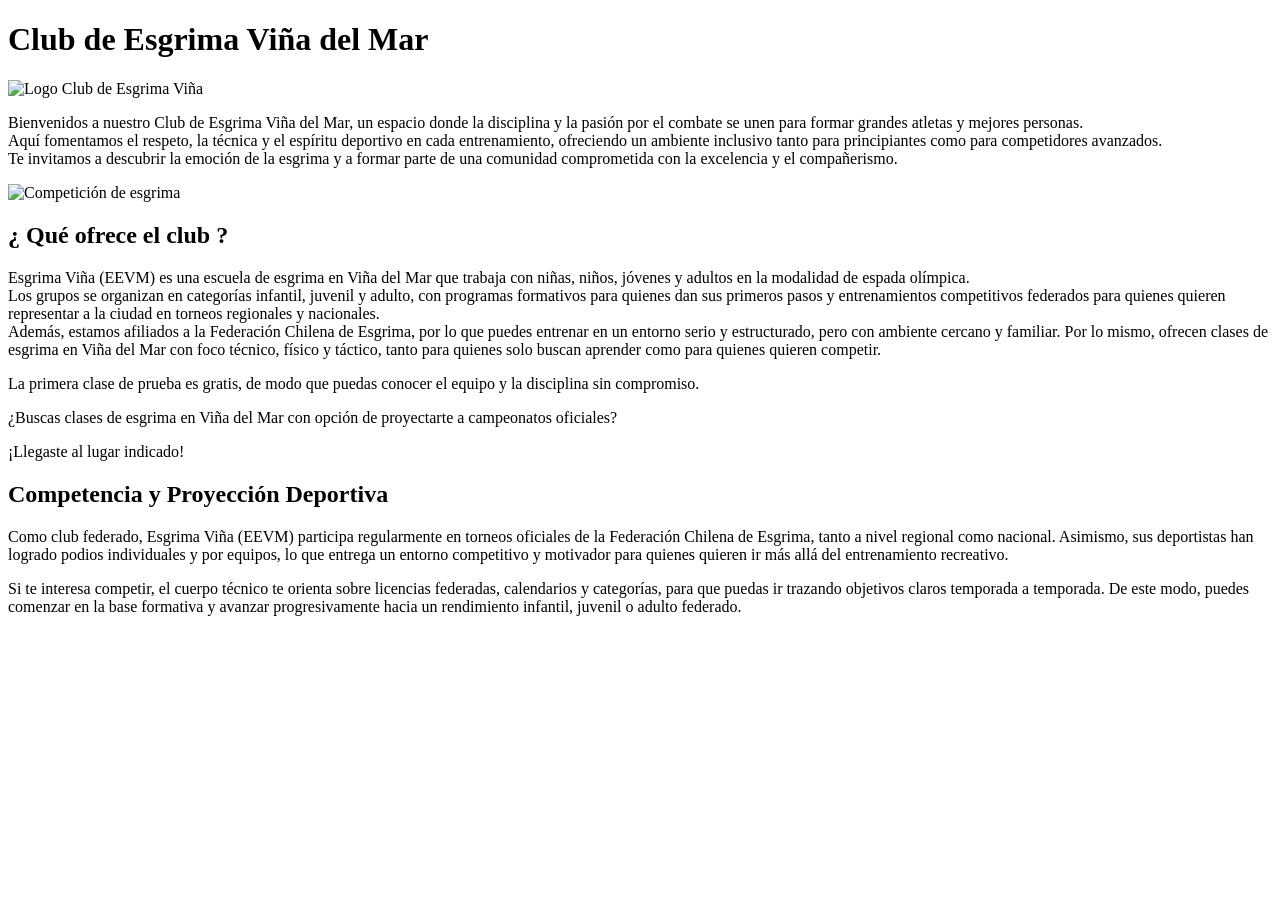
==== html-files/index.html @ 51bcf243 "Add html-files folder as normal folder" ====
<!doctype html>
<html lang="en">
  <head>
    <meta charset="UTF-8" />
    <meta name="viewport" content="width=device-width, initial-scale=1.0" />
    <meta
      name="description"
      content="Club de esgrima familiar con clases para niños, jóvenes y adultos. Fomentamos disciplina, respeto y compañerismo en un ambiente seguro y profesional. ¡Ven a tu clase de prueba!"
    />
    <title>Esgrima Viña</title>
  </head>
  <body>
    <h1>Club de Esgrima Viña del Mar</h1>
    <img src="images\logo-eevm.jpg" alt="Logo Club de Esgrima Viña" />
    <p>
      Bienvenidos a nuestro Club de Esgrima Viña del Mar, un espacio donde la
      disciplina y la pasión por el combate se unen para formar grandes atletas
      y mejores personas. <br />
      Aquí fomentamos el respeto, la técnica y el espíritu deportivo en cada
      entrenamiento, ofreciendo un ambiente inclusivo tanto para principiantes
      como para competidores avanzados. <br />
      Te invitamos a descubrir la emoción de la esgrima y a formar parte de una
      comunidad comprometida con la excelencia y el compañerismo.
    </p>
    <img src="images\fencing-girl.png" alt="Competición de esgrima" />
    <h2>¿ Qué ofrece el club ?</h2>
    <p>
      Esgrima Viña (EEVM) es una escuela de esgrima en Viña del Mar que trabaja
      con niñas, niños, jóvenes y adultos en la modalidad de espada olímpica.
      <br />Los grupos se organizan en categorías infantil, juvenil y adulto,
      con programas formativos para quienes dan sus primeros pasos y
      entrenamientos competitivos federados para quienes quieren representar a
      la ciudad en torneos regionales y nacionales. <br />
      Además, estamos afiliados a la Federación Chilena de Esgrima, por lo que
      puedes entrenar en un entorno serio y estructurado, pero con ambiente
      cercano y familiar. Por lo mismo, ofrecen clases de esgrima en Viña del
      Mar con foco técnico, físico y táctico, tanto para quienes solo buscan
      aprender como para quienes quieren competir.
    </p>

    <p>
      La primera clase de prueba es gratis, de modo que puedas conocer el equipo
      y la disciplina sin compromiso.
    </p>

    <p>
      ¿Buscas clases de esgrima en Viña del Mar con opción de proyectarte a
      campeonatos oficiales?
    </p>
    <p>¡Llegaste al lugar indicado!</p>

    <h2>Competencia y Proyección Deportiva</h2>
    <p>
      Como club federado, Esgrima Viña (EEVM) participa regularmente en torneos
      oficiales de la Federación Chilena de Esgrima, tanto a nivel regional como
      nacional. Asimismo, sus deportistas han logrado podios individuales y por
      equipos, lo que entrega un entorno competitivo y motivador para quienes
      quieren ir más allá del entrenamiento recreativo.
    </p>

    <p>
      Si te interesa competir, el cuerpo técnico te orienta sobre licencias
      federadas, calendarios y categorías, para que puedas ir trazando objetivos
      claros temporada a temporada. De este modo, puedes comenzar en la base
      formativa y avanzar progresivamente hacia un rendimiento infantil, juvenil
      o adulto federado.
    </p>
  </body>
</html>
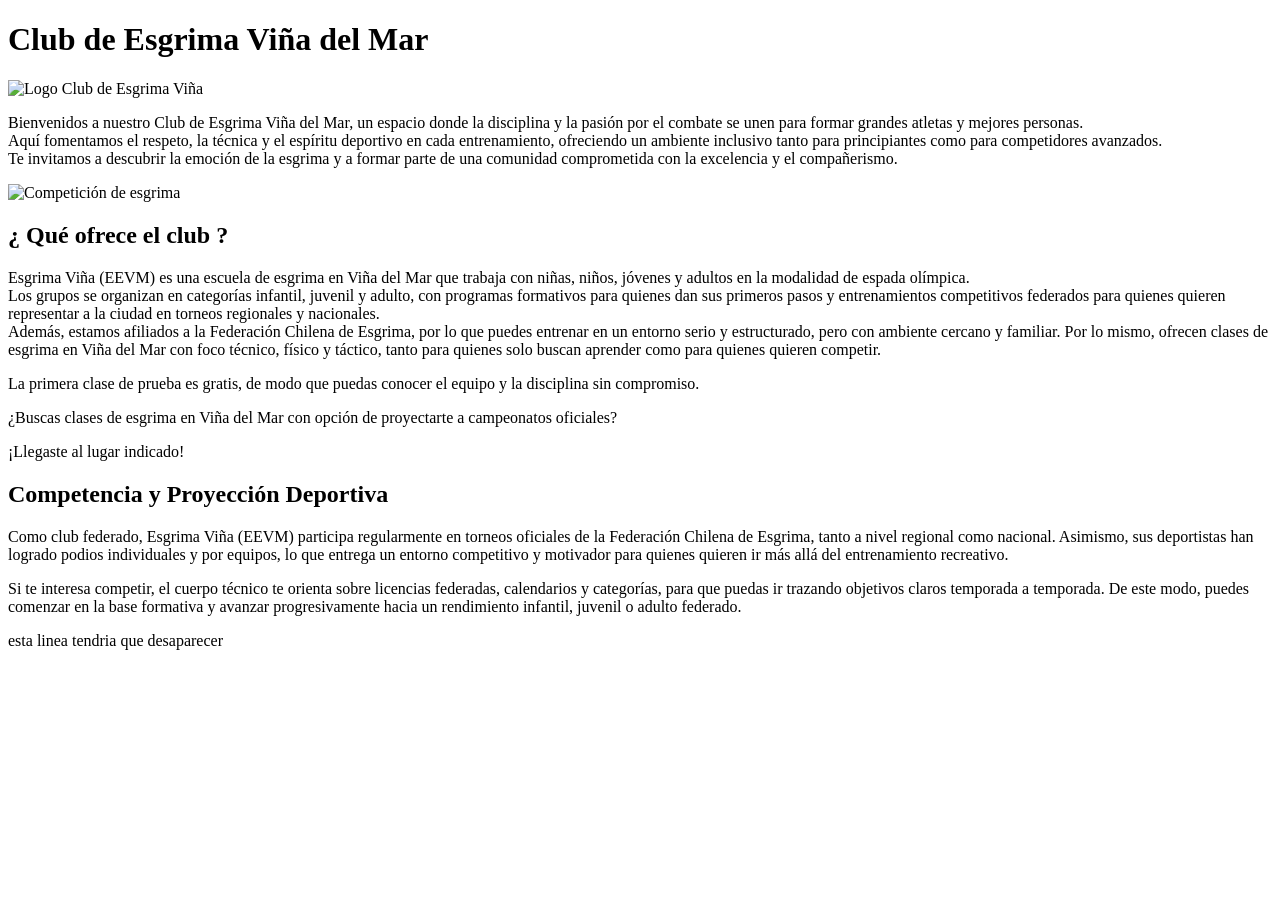
==== commit 4aafbc4d: "agregando un parrafo para hacer pull" ====
--- a/html-files/index.html
+++ b/html-files/index.html
@@ -65,5 +65,7 @@
       formativa y avanzar progresivamente hacia un rendimiento infantil, juvenil
       o adulto federado.
     </p>
+
+    <p>esta linea tendria que desaparecer</p>
   </body>
 </html>
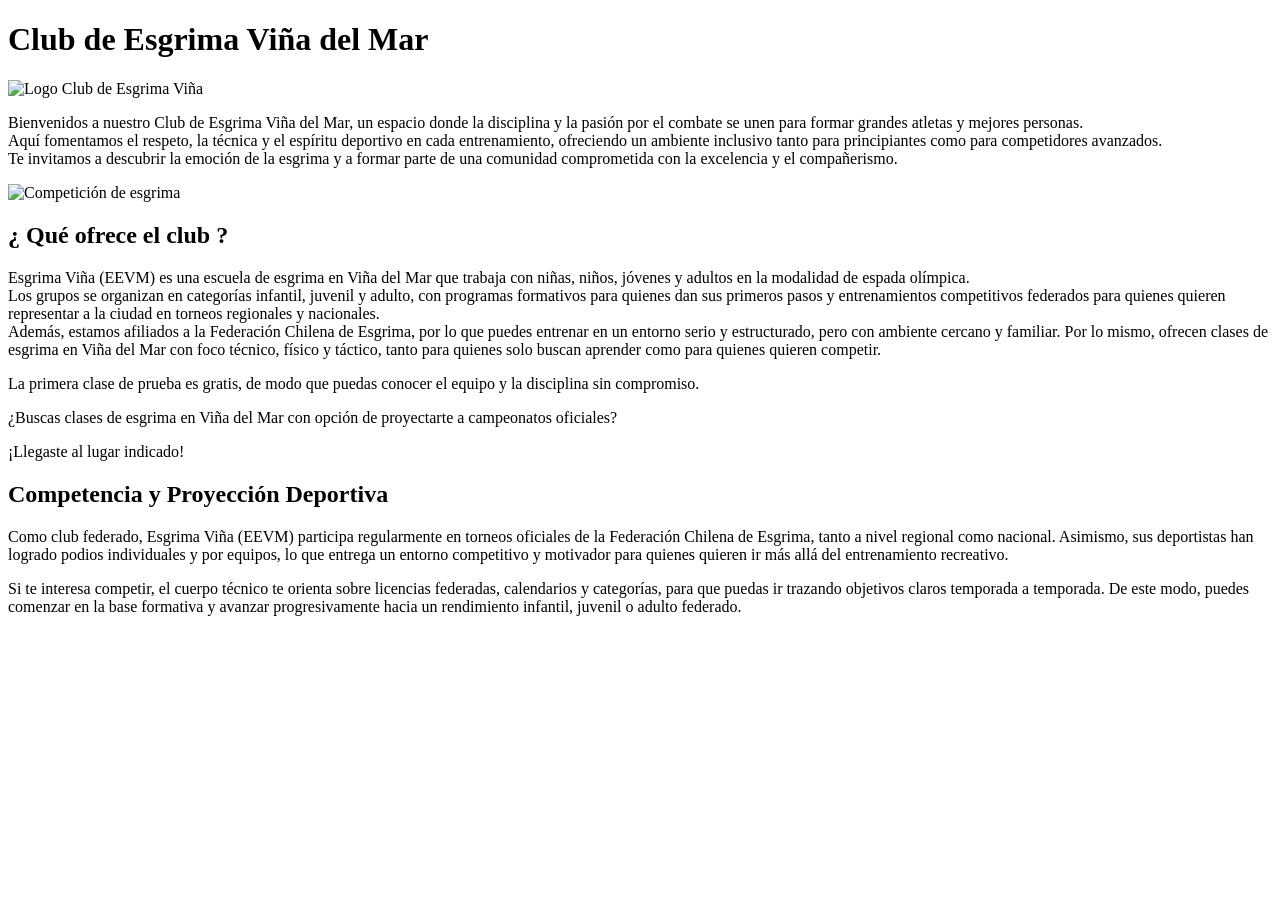
==== commit e4bc75ba: "eliminated cloned files" ====
--- a/html-files/index.html
+++ b/html-files/index.html
@@ -66,6 +66,6 @@
       o adulto federado.
     </p>
 
-    <p>esta linea tendria que desaparecer</p>
+    
   </body>
 </html>
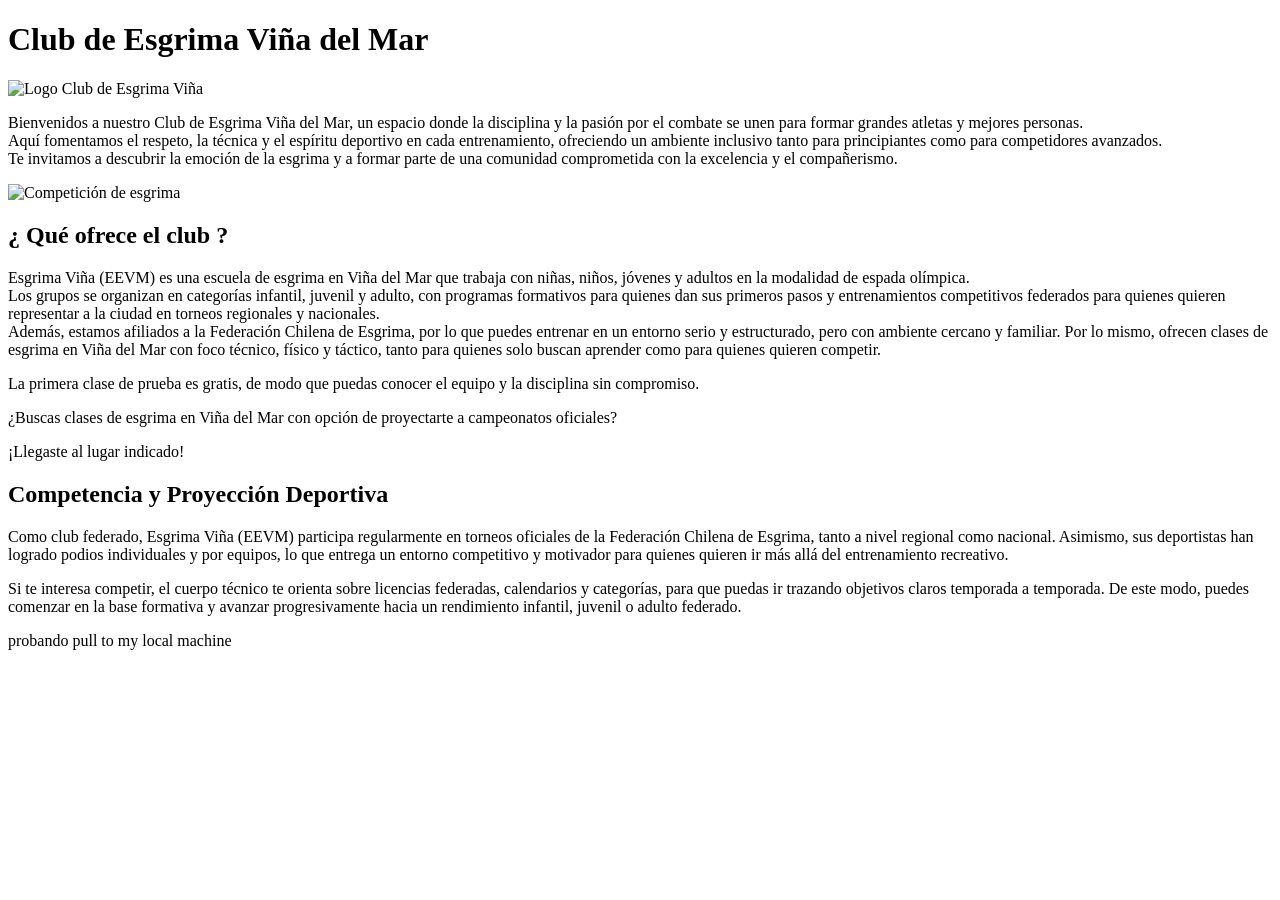
==== commit 584f82e8: "adding line to pull to my pc" ====
--- a/html-files/index.html
+++ b/html-files/index.html
@@ -66,6 +66,7 @@
       o adulto federado.
     </p>
 
+    <p> probando pull to my local machine </p>
     
   </body>
 </html>
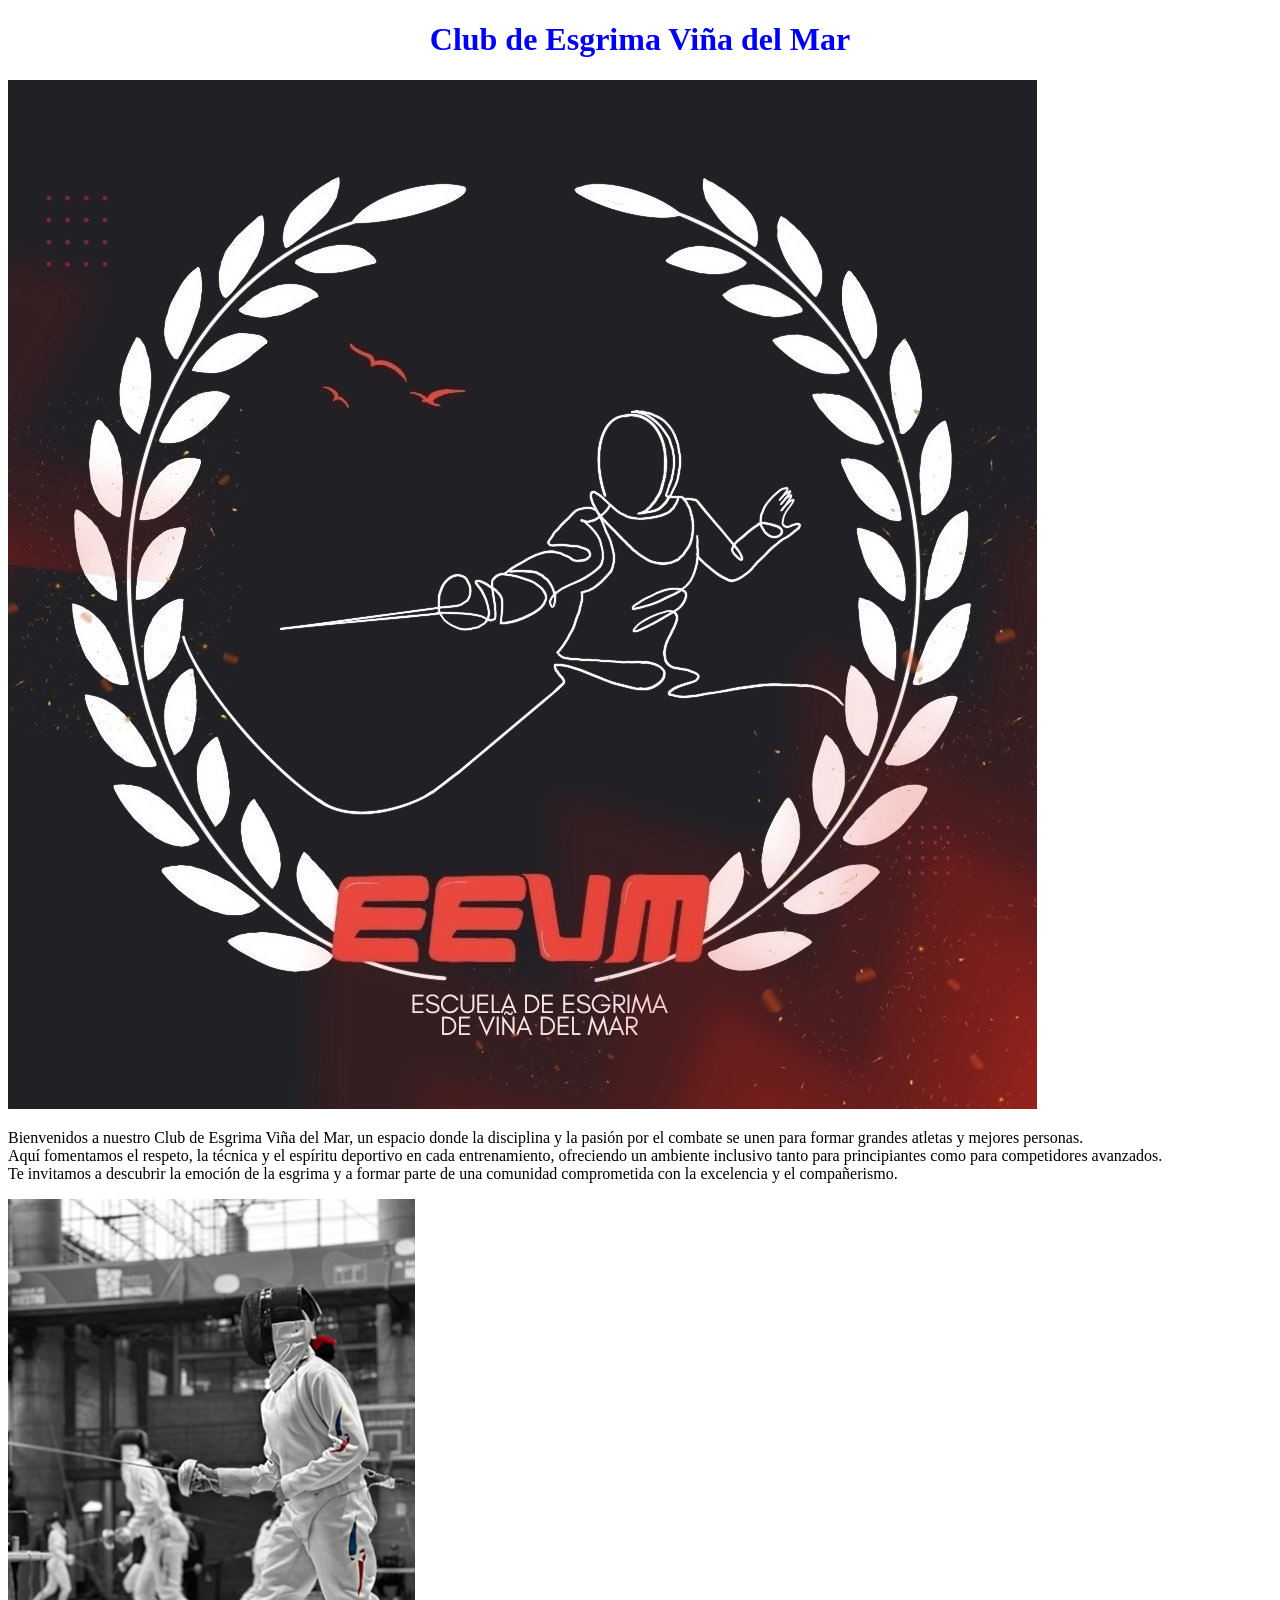
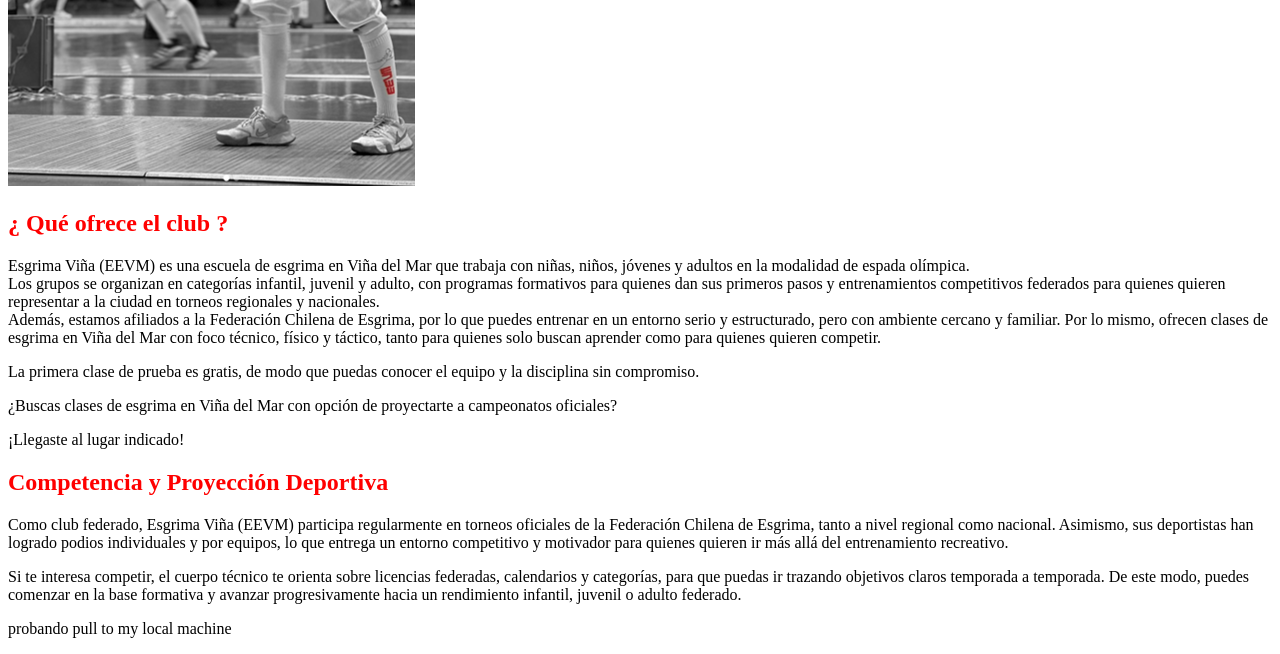
==== commit 25b66f33: "Fixed link to css file and images" ====
--- a/html-files/index.html
+++ b/html-files/index.html
@@ -8,10 +8,11 @@
       content="Club de esgrima familiar con clases para niños, jóvenes y adultos. Fomentamos disciplina, respeto y compañerismo en un ambiente seguro y profesional. ¡Ven a tu clase de prueba!"
     />
     <title>Esgrima Viña</title>
+    <link rel="stylesheet" href="../CSS-files/style.css" />
   </head>
   <body>
     <h1>Club de Esgrima Viña del Mar</h1>
-    <img src="images\logo-eevm.jpg" alt="Logo Club de Esgrima Viña" />
+    <img src="../images/logo-eevm.jpg" alt="Logo Club de Esgrima Viña" />
     <p>
       Bienvenidos a nuestro Club de Esgrima Viña del Mar, un espacio donde la
       disciplina y la pasión por el combate se unen para formar grandes atletas
@@ -22,7 +23,7 @@
       Te invitamos a descubrir la emoción de la esgrima y a formar parte de una
       comunidad comprometida con la excelencia y el compañerismo.
     </p>
-    <img src="images\fencing-girl.png" alt="Competición de esgrima" />
+    <img src="../images/fencing-girl.png" alt="Competición de esgrima" />
     <h2>¿ Qué ofrece el club ?</h2>
     <p>
       Esgrima Viña (EEVM) es una escuela de esgrima en Viña del Mar que trabaja
@@ -66,7 +67,6 @@
       o adulto federado.
     </p>
 
-    <p> probando pull to my local machine </p>
-    
+    <p>probando pull to my local machine</p>
   </body>
 </html>
--- a/CSS-files/style.css
+++ b/CSS-files/style.css
@@ -0,0 +1,8 @@
+h1 {
+  text-align: center;
+  color: blue;
+}
+
+h2 {
+  color: red;
+}
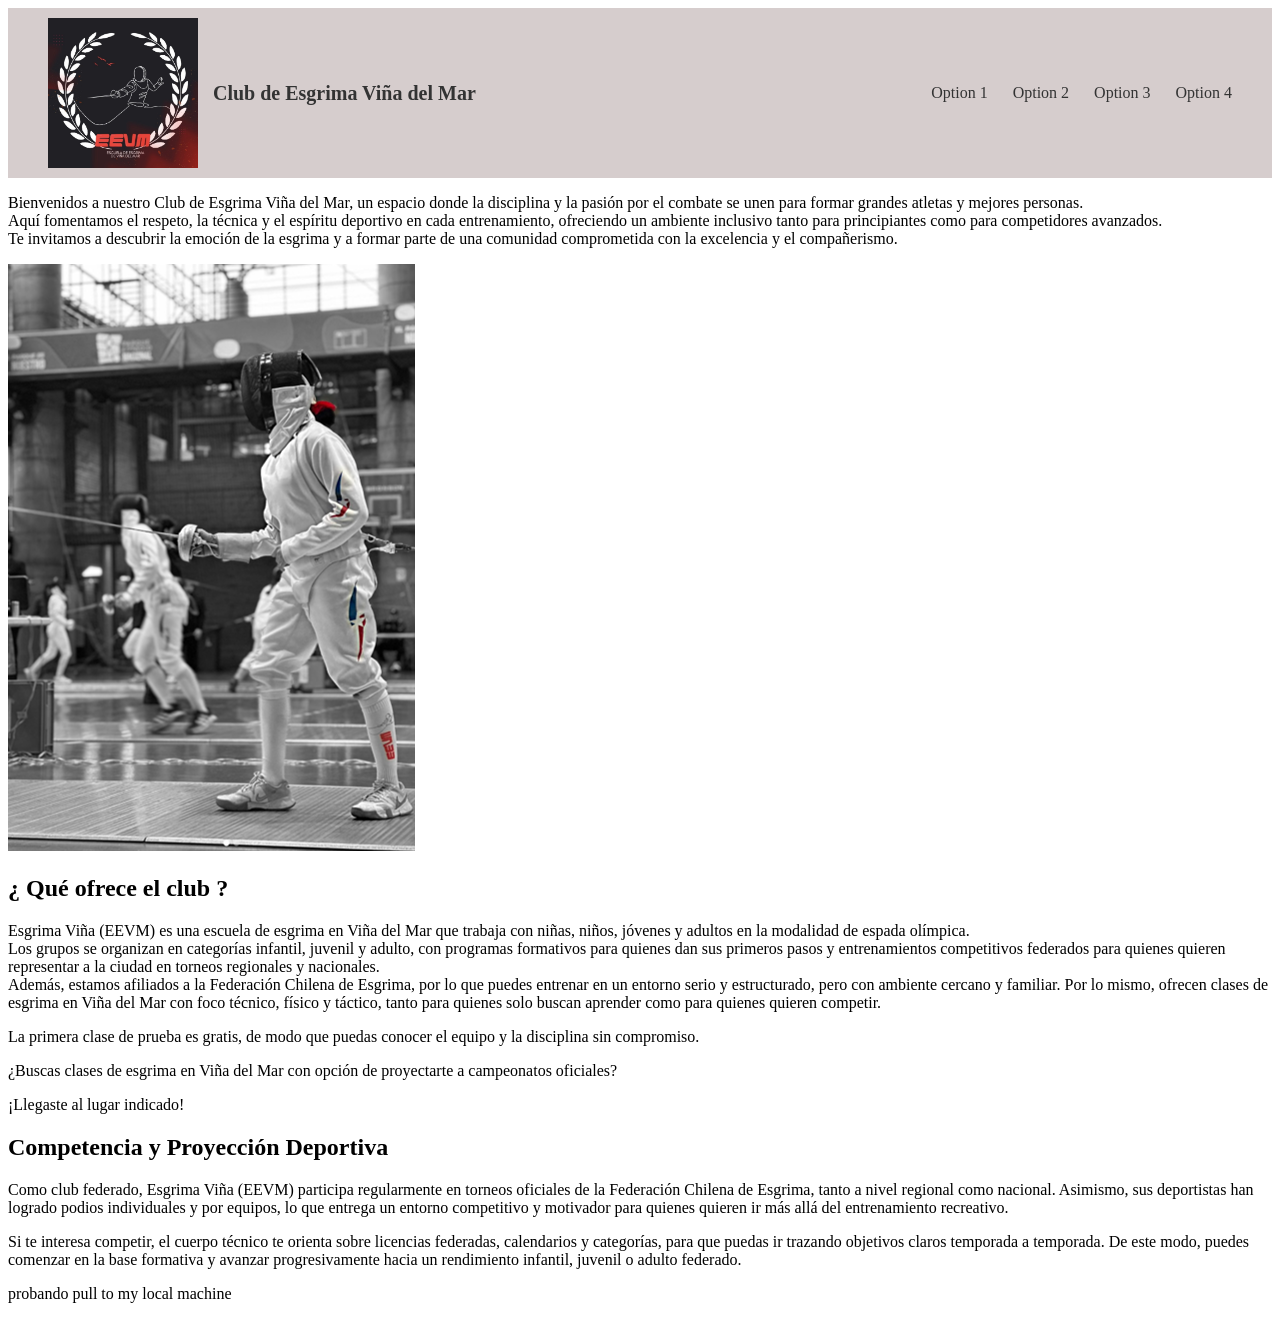
==== commit 78cc2457: "heading and menu on heading estructure and style" ====
--- a/html-files/index.html
+++ b/html-files/index.html
@@ -11,8 +11,25 @@
     <link rel="stylesheet" href="../CSS-files/style.css" />
   </head>
   <body>
-    <h1>Club de Esgrima Viña del Mar</h1>
-    <img src="../images/logo-eevm.jpg" alt="Logo Club de Esgrima Viña" />
+    <header class="header">
+      <div class="logo-container">
+        <img
+          src="../images/logo-eevm.jpg"
+          alt="Logo Club de Esgrima"
+          class="logo"
+        />
+        <h1>Club de Esgrima Viña del Mar</h1>
+      </div>
+      <nav class="menu">
+        <ul>
+          <li><a href="#">Option 1</a></li>
+          <li><a href="#">Option 2</a></li>
+          <li><a href="#">Option 3</a></li>
+          <li><a href="#">Option 4</a></li>
+        </ul>
+      </nav>
+    </header>
+
     <p>
       Bienvenidos a nuestro Club de Esgrima Viña del Mar, un espacio donde la
       disciplina y la pasión por el combate se unen para formar grandes atletas
--- a/CSS-files/style.css
+++ b/CSS-files/style.css
@@ -1,8 +1,43 @@
-h1 {
-  text-align: center;
-  color: blue;
+.header {
+  background-color: rgba(201, 188, 188, 0.749);
+  display: flex;
+  justify-content: space-between;
+  align-items: center;
+  padding: 10px 40px;
 }
 
-h2 {
-  color: red;
+.logo-container {
+  display: flex;
+  align-items: center;
+  gap: 15px;
 }
+
+.logo {
+  width: auto;
+  height: 150px;
+}
+
+.logo-container h1 {
+  font-size: 20px;
+  color: #333;
+  margin: 0;
+}
+
+.menu ul {
+  list-style: none;
+  display: flex;
+  gap: 25px;
+  margin: 0;
+  padding: 0;
+}
+
+.menu a {
+  text-decoration: none;
+  color: #333;
+  font-weight: 500;
+  transition: 0.3s;
+}
+
+.menu a:hover {
+  color: #b30000;
+}
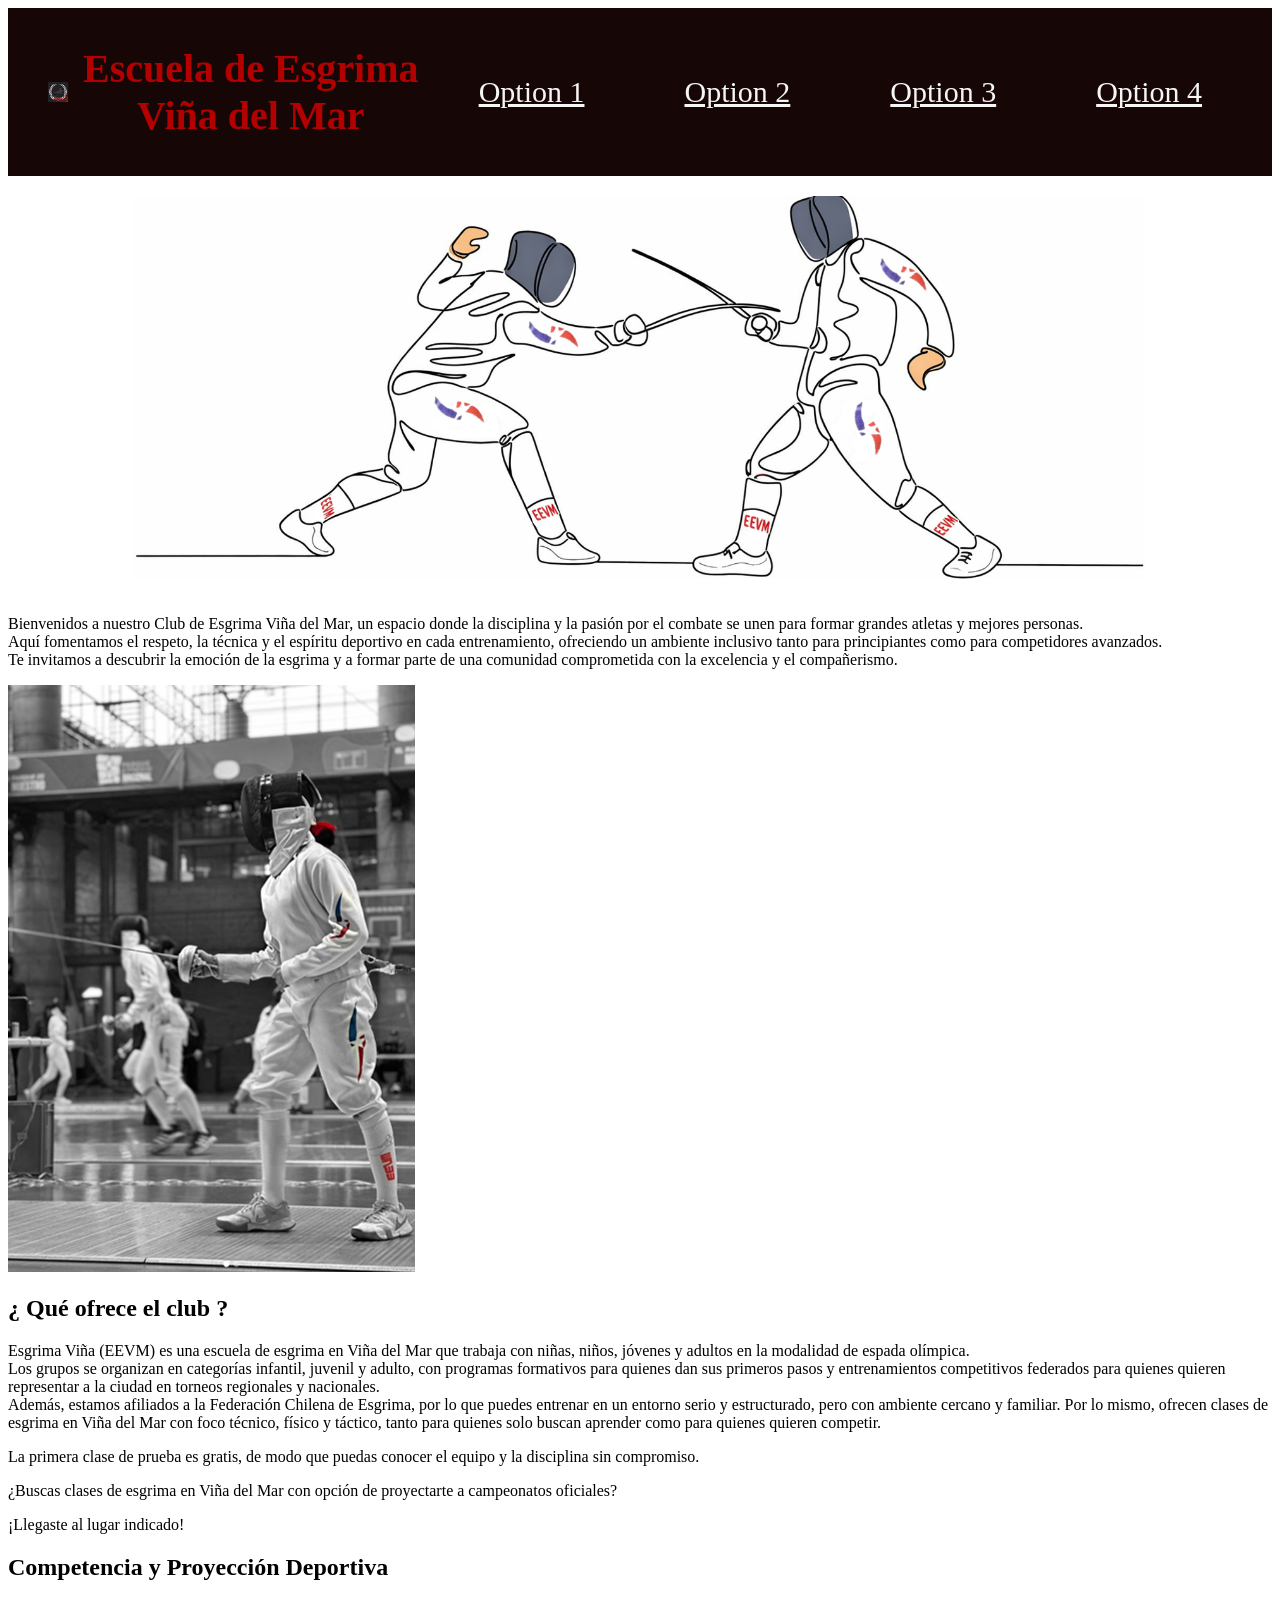
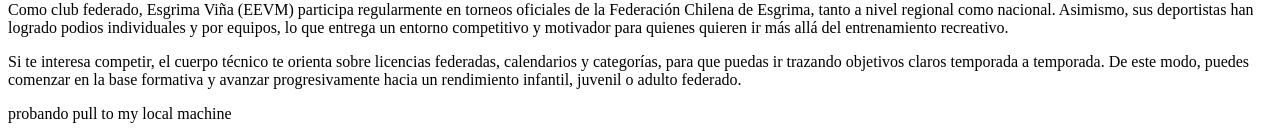
==== commit 8a308eb9: "Styling heading and main photo" ====
--- a/html-files/index.html
+++ b/html-files/index.html
@@ -18,7 +18,10 @@
           alt="Logo Club de Esgrima"
           class="logo"
         />
-        <h1>Club de Esgrima Viña del Mar</h1>
+        <h1>
+          Escuela de Esgrima <br />
+          Viña del Mar
+        </h1>
       </div>
       <nav class="menu">
         <ul>
@@ -29,6 +32,13 @@
         </ul>
       </nav>
     </header>
+    <div id="main-photo">
+      <img
+        id="one-line-image"
+        src="../images/one-line-fencing.png"
+        alt="fencers one line ilustration"
+      />
+    </div>
 
     <p>
       Bienvenidos a nuestro Club de Esgrima Viña del Mar, un espacio donde la
--- a/CSS-files/style.css
+++ b/CSS-files/style.css
@@ -1,9 +1,10 @@
 .header {
-  background-color: rgba(201, 188, 188, 0.749);
+  background-color: rgb(23, 6, 6);
   display: flex;
   justify-content: space-between;
   align-items: center;
   padding: 10px 40px;
+  height: auto;
 }
 
 .logo-container {
@@ -14,30 +15,43 @@
 
 .logo {
   width: auto;
-  height: 150px;
+  height: 20px;
 }
 
 .logo-container h1 {
-  font-size: 20px;
-  color: #333;
-  margin: 0;
+  color: #b30000;
+  text-align: center;
+  font-size: 40px;
+  font-family: serif;
 }
 
 .menu ul {
   list-style: none;
   display: flex;
-  gap: 25px;
-  margin: 0;
-  padding: 0;
+  gap: 100px;
+  margin: auto;
+  padding: 30px;
 }
 
 .menu a {
-  text-decoration: none;
-  color: #333;
+  color: #f5f5f5;
   font-weight: 500;
-  transition: 0.3s;
+  font-size: 30px;
 }
 
 .menu a:hover {
   color: #b30000;
 }
+
+#mainphoto {
+  width: 100%;
+  display: block;
+}
+
+#one-line-image {
+  max-width: 80%;
+  height: auto;
+  display: block;
+  margin: 0 auto;
+  padding: 20px;
+}
